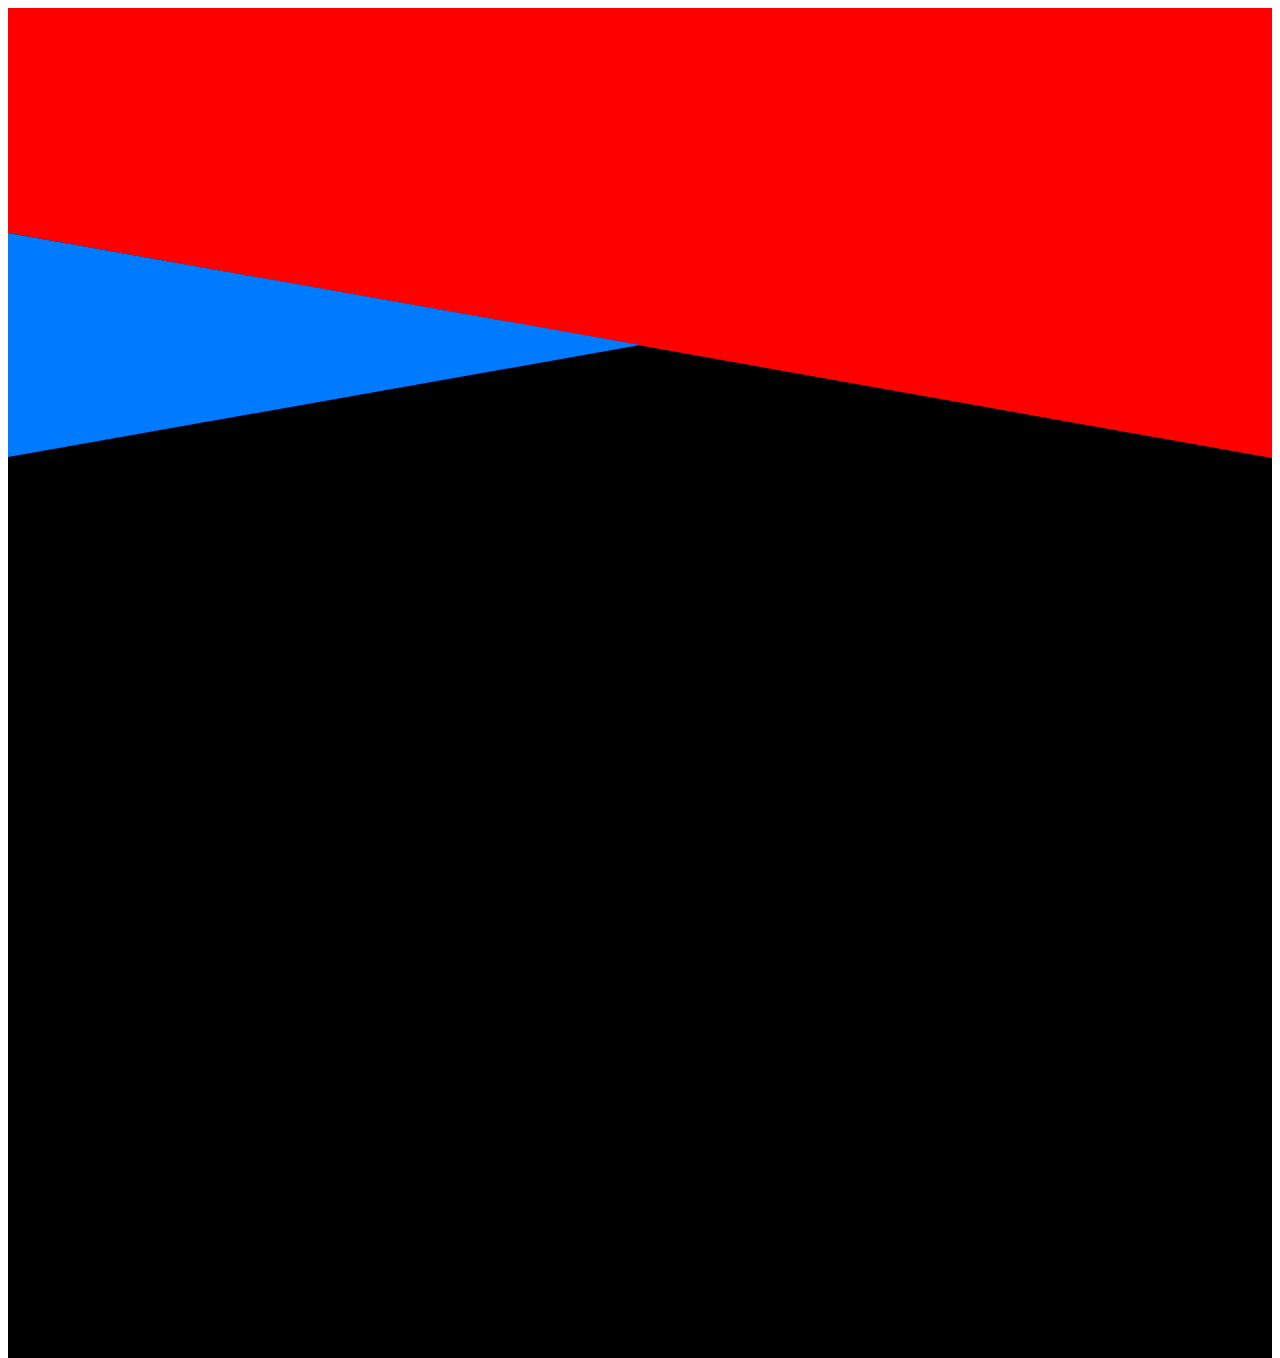
==== www/vertical.html @ 4472ad2d "Vertical" ====
<!doctype html>
<html lang="en" class="h-100">
<head>
    <meta charset="utf-8">
    <meta name="viewport" content="width=device-width, initial-scale=1, shrink-to-fit=no">
        <title>Hello, world!</title>
       <style>
html,body{
height: 100%;
}
.top{
height:25%;
background-color:red;
}
.triangle_group{
height:25%;
width:100%;
position:relative;
}
.triangle1{
width: 0;
height: 0;
border-style: solid;
border-color: transparent red transparent transparent;
position:absolute;
}
.triangle2{
width: 0;
height: 0;
border-style: solid;
border-width: 50px 0 50px 200px;
position:absolute;
border-color: transparent transparent transparent #007bff;;
}
.triangle3{width: 0;
height: 0;
border-style: solid;
border-color: transparent transparent bkack transparent
}
.down{
width:100%;
height:100%;
background-color:black;
}

      </style>
</head>
<body>
<div class="top"></div>
<div class="triangle_group">
    <div class="triangle1"></div>
    <div class="triangle2"></div>
    <div class="triangle3"></div>
</div>
<div class="down"></div>
</body>
<script src="js/jquery-3.3.1.min.js"></script>
<script>
$(document).ready(function(){
	var height_for_triangle = $('.triangle_group').height();
	var width_for_triangle = $('.triangle_group').width();
$('.triangle1').css('border-width', '0 ' + width_for_triangle+'px ' + height_for_triangle + 'px 0');
var css =  height_for_triangle/2+'px 0px '+height_for_triangle/2+'px ' + width_for_triangle/2+ 'px';


$('.triangle2').css('border-width', css)
css =  '0px '+ width_for_triangle/2+'px '+ height_for_triangle+ 'px '+width_for_triangle/2+'px ' ;
$('.triangle3').css('border-width', css)
})
</script>
</html>
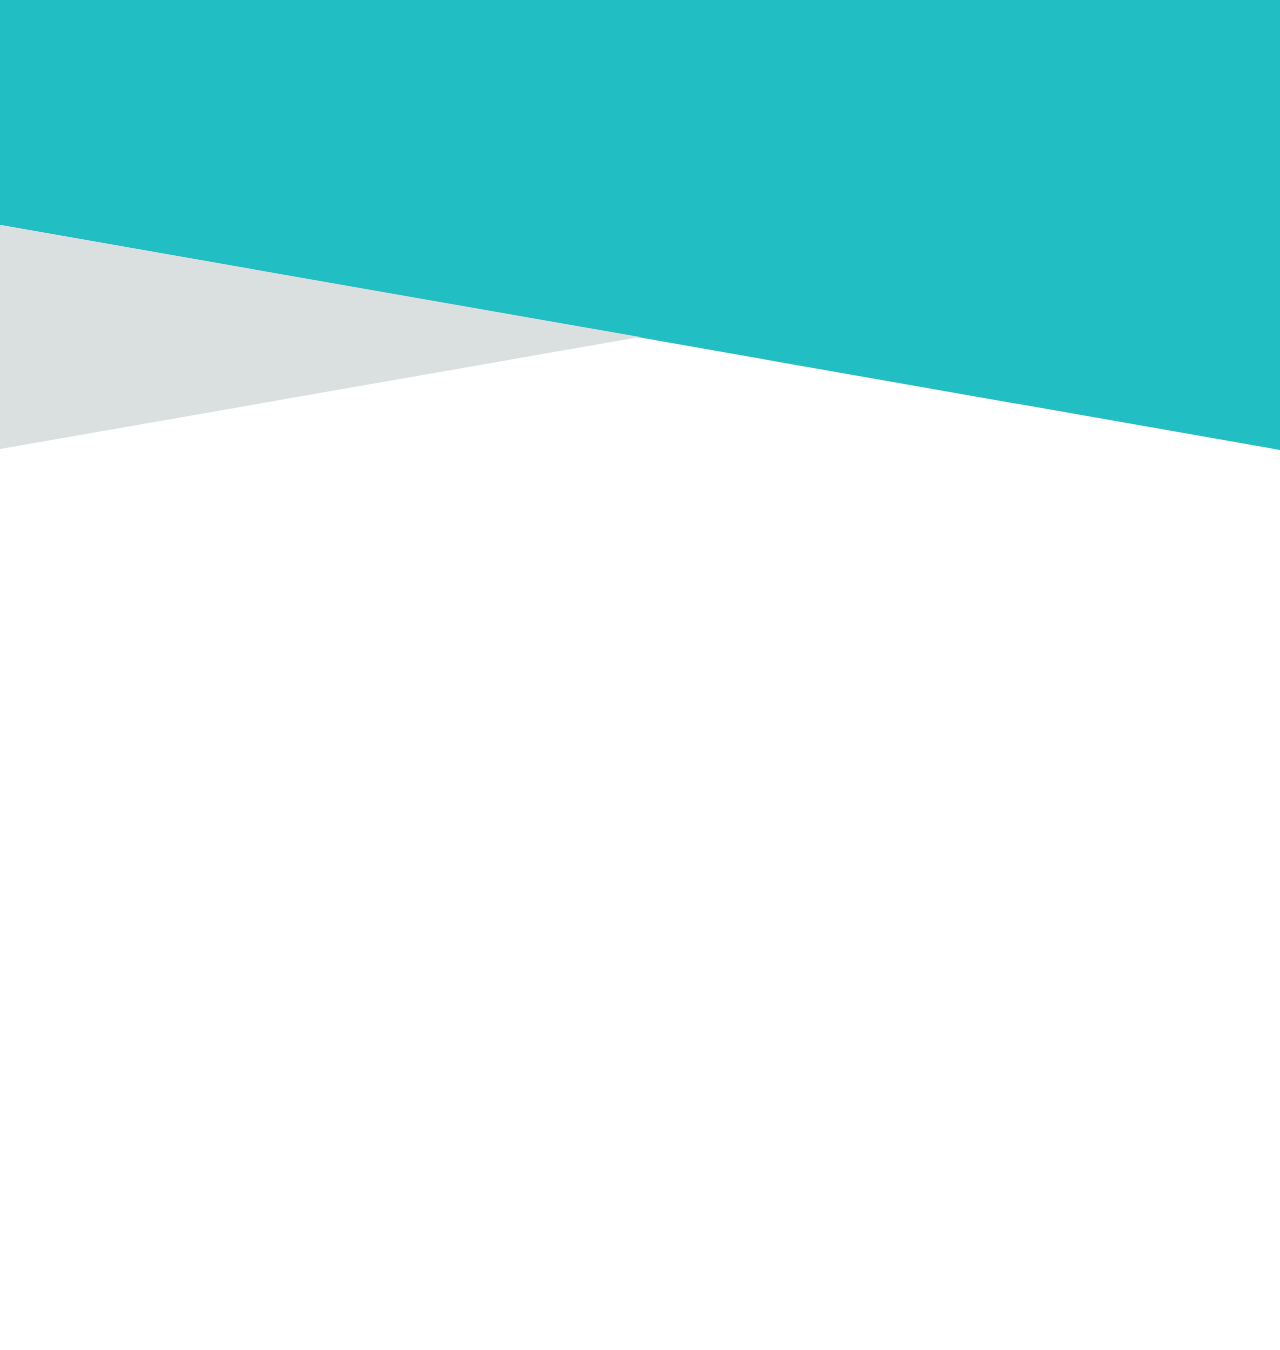
==== commit 5f6b9758: "Second part vertical" ====
--- a/www/vertical.html
+++ b/www/vertical.html
@@ -3,6 +3,7 @@
 <head>
     <meta charset="utf-8">
     <meta name="viewport" content="width=device-width, initial-scale=1, shrink-to-fit=no">
+    <link rel="stylesheet" href="css/normalize.css">
         <title>Hello, world!</title>
        <style>
 html,body{
@@ -10,7 +11,7 @@
 }
 .top{
 height:25%;
-background-color:red;
+background-color:#21BEC4;
 }
 .triangle_group{
 height:25%;
@@ -21,7 +22,7 @@
 width: 0;
 height: 0;
 border-style: solid;
-border-color: transparent red transparent transparent;
+border-color: transparent #21BEC4 transparent transparent;
 position:absolute;
 }
 .triangle2{
@@ -30,18 +31,60 @@
 border-style: solid;
 border-width: 50px 0 50px 200px;
 position:absolute;
-border-color: transparent transparent transparent #007bff;;
+border-color: transparent transparent transparent #DADFE0;
 }
 .triangle3{width: 0;
 height: 0;
 border-style: solid;
-border-color: transparent transparent bkack transparent
+border-color: transparent transparent white transparent
 }
 .down{
 width:100%;
 height:100%;
-background-color:black;
+background-color:white;
 }
+
+.hexagon {
+    overflow: hidden;
+    visibility: hidden;
+    -webkit-transform: rotate(120deg);
+       -moz-transform: rotate(120deg);
+        -ms-transform: rotate(120deg);
+         -o-transform: rotate(120deg);
+            transform: rotate(120deg);
+    cursor: pointer;
+    }
+.hexagon-in1 {
+    overflow: hidden;
+    width: 100%;
+    height: 100%;
+    -webkit-transform: rotate(-60deg);
+       -moz-transform: rotate(-60deg);
+        -ms-transform: rotate(-60deg);
+         -o-transform: rotate(-60deg);
+            transform: rotate(-60deg);
+    }
+.hexagon-in2 {
+    width: 100%;
+    height: 100%;
+    background-repeat: no-repeat;
+    background-position: 50%;
+    background-image: url(http://placekitten.com/240/240);
+    visibility: visible;
+    -webkit-transform: rotate(-60deg);
+       -moz-transform: rotate(-60deg);
+        -ms-transform: rotate(-60deg);
+         -o-transform: rotate(-60deg);
+            transform: rotate(-60deg);
+    }
+.hexagon-in2:hover {
+    background-image: url(http://placekitten.com/241/241);
+    }
+.hexagon2 {
+    width: 200px;
+    height: 400px;
+    margin: -74% 0 0 20%
+    }
 
       </style>
 </head>
@@ -51,8 +94,15 @@
     <div class="triangle1"></div>
     <div class="triangle2"></div>
     <div class="triangle3"></div>
+     <div class="hexagon hexagon2">
+<div class="hexagon-in1">
+<div class="hexagon-in2"></div>
 </div>
-<div class="down"></div>
+</div>
+
+</div>
+<div class="down">
+</div>
 </body>
 <script src="js/jquery-3.3.1.min.js"></script>
 <script>
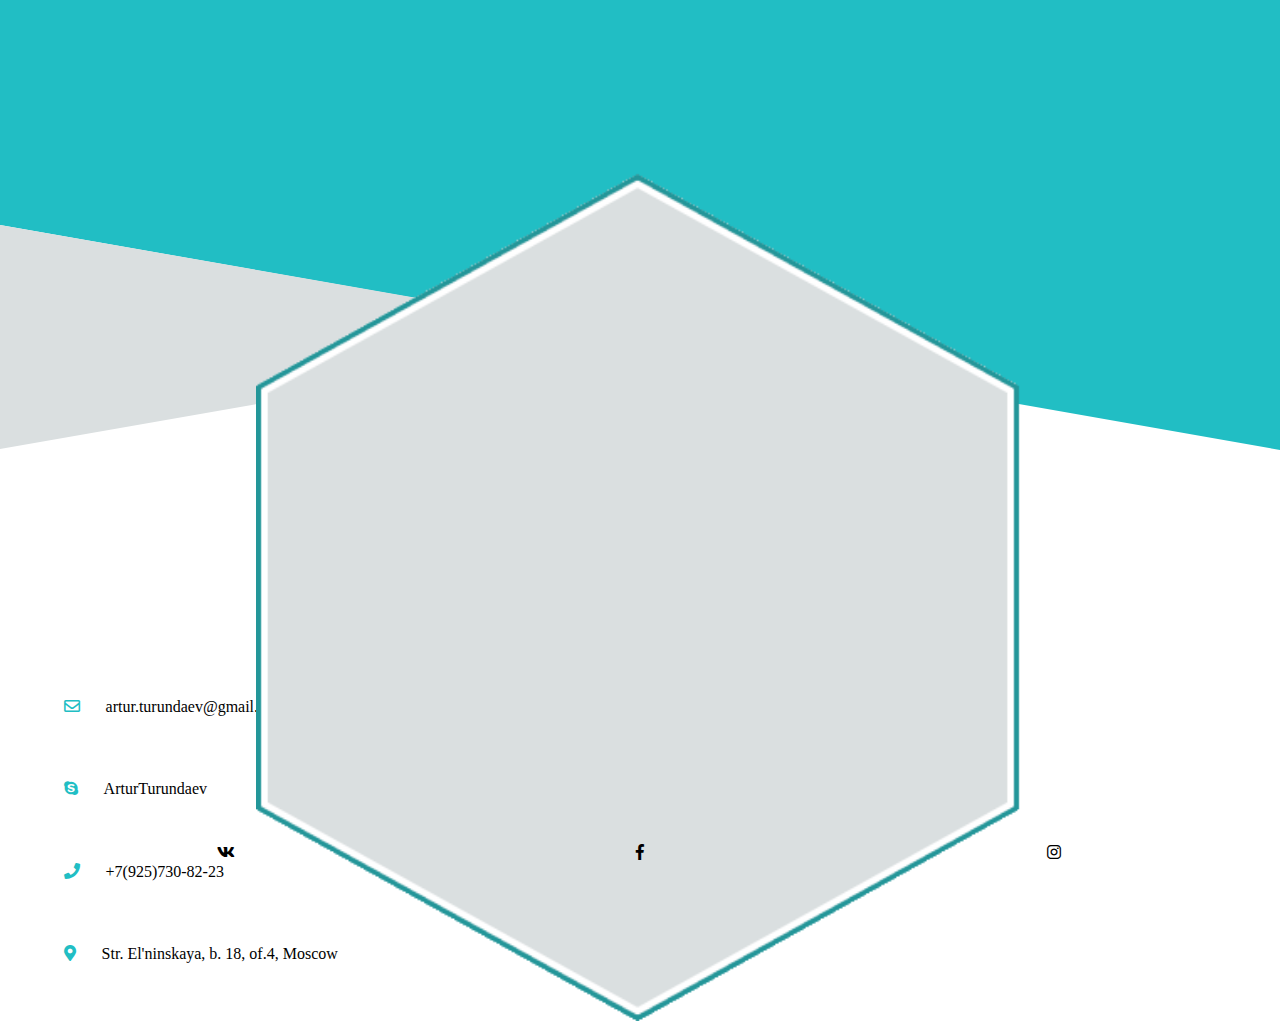
==== commit 2c2ef320: "завешил разработку" ====
--- a/www/vertical.html
+++ b/www/vertical.html
@@ -4,8 +4,34 @@
     <meta charset="utf-8">
     <meta name="viewport" content="width=device-width, initial-scale=1, shrink-to-fit=no">
     <link rel="stylesheet" href="css/normalize.css">
+    <link rel="stylesheet" href="fontawesome/css/all.css"  rel="stylesheet">
         <title>Hello, world!</title>
        <style>
+       @font-face {
+    font-family: Oranienbaum; /* Имя шрифта */
+    src: url(fonts/Oranienbaum.ttf); /* Путь к файлу со шрифтом */
+   }
+   @font-face {
+    font-family: RonduitCapitals; /* Имя шрифта */
+    src: url(fonts/RonduitCapitals-Light.otf); /* Путь к файлу со шрифтом */
+   }
+   @font-face {
+    font-family: Bicubik; /* Имя шрифта */
+    src: url(fonts/Bicubik.ttf); /* Путь к файлу со шрифтом */
+   }
+   @font-face {
+    font-family: Highliner_bold; /* Имя шрифта */
+    src: url(fonts/Highliner_bold.otf); /* Путь к файлу со шрифтом */
+   }
+   @font-face {
+    font-family: Highliner_light; /* Имя шрифта */
+    src: url(fonts/Highliner_light.otf); /* Путь к файлу со шрифтом */
+   }
+   @font-face {
+    font-family: Highliner_regular; /* Имя шрифта */
+    src: url(fonts/Highliner_regular.otf); /* Путь к файлу со шрифтом */
+   }
+   
 html,body{
 height: 100%;
 }
@@ -17,6 +43,7 @@
 height:25%;
 width:100%;
 position:relative;
+margin-bottom: 10%;
 }
 .triangle1{
 width: 0;
@@ -40,53 +67,47 @@
 }
 .down{
 width:100%;
-height:100%;
+height:40%;
 background-color:white;
 }
+.me {
+    left: 20%;
+    position: absolute;
+    width: 60%;
+    top: -25%;
+}
+ a {
+    text-decoration:none;
+    color: inherit;
+}
+.contact >a>i {
+            padding: 5% 2% 0 5%;
+            color: #21BEC4;
+        }
+        .fio {
+            font-size: 30px;
+            text-align: center;
+        }
+        .position {
+            font-size: 22px;
+            margin-top: -4px;
+            text-align: center;
+        }
+        .social {
+                    position: absolute;
+    bottom: 0;
+    height: 7%;
+    width: 100%;
+    text-align: center;
+    line-height: 200%;
+            }
+            .social a {
+                display: inline-block;
+                width: 32%;
+                height: 100%
+            }
 
-.hexagon {
-    overflow: hidden;
-    visibility: hidden;
-    -webkit-transform: rotate(120deg);
-       -moz-transform: rotate(120deg);
-        -ms-transform: rotate(120deg);
-         -o-transform: rotate(120deg);
-            transform: rotate(120deg);
-    cursor: pointer;
-    }
-.hexagon-in1 {
-    overflow: hidden;
-    width: 100%;
-    height: 100%;
-    -webkit-transform: rotate(-60deg);
-       -moz-transform: rotate(-60deg);
-        -ms-transform: rotate(-60deg);
-         -o-transform: rotate(-60deg);
-            transform: rotate(-60deg);
-    }
-.hexagon-in2 {
-    width: 100%;
-    height: 100%;
-    background-repeat: no-repeat;
-    background-position: 50%;
-    background-image: url(http://placekitten.com/240/240);
-    visibility: visible;
-    -webkit-transform: rotate(-60deg);
-       -moz-transform: rotate(-60deg);
-        -ms-transform: rotate(-60deg);
-         -o-transform: rotate(-60deg);
-            transform: rotate(-60deg);
-    }
-.hexagon-in2:hover {
-    background-image: url(http://placekitten.com/241/241);
-    }
-.hexagon2 {
-    width: 200px;
-    height: 400px;
-    margin: -74% 0 0 20%
-    }
-
-      </style>
+</style>
 </head>
 <body>
 <div class="top"></div>
@@ -94,14 +115,23 @@
     <div class="triangle1"></div>
     <div class="triangle2"></div>
     <div class="triangle3"></div>
-     <div class="hexagon hexagon2">
-<div class="hexagon-in1">
-<div class="hexagon-in2"></div>
-</div>
-</div>
-
+    <img class="me" src="image/me4.png"/>
 </div>
 <div class="down">
+    <div class="fio">Турундаев Артур</div>
+    <div class="position">full-stack разработчик</div>
+    <div class="contact">
+        <a href="mailto:youremailaddress"><i class="far fa-envelope"></i>artur.turundaev@gmail.com</a><br/>
+        <a href="skype:ArturTurundaev?call"><i class="fab fa-skype"></i>ArturTurundaev</a><br/>
+        <a href="tel:+15555551212"><i class="fas fa-phone"></i>+7(925)730-82-23</a><br/>
+        <a href="https://goo.gl/maps/hsDbWYCiibw"><i class="fas fa-map-marker-alt"></i>Str. El'ninskaya, b. 18, of.4, Moscow</a><br/>
+    </div>
+     <div class="social">
+                <a href="vk.com/turundaev" class="element"><i class="fab fa-vk"></i></a>
+                <a href="facebook.com/turundaev" class="element"><i class="fab fa-facebook-f"></i></a>
+                <a href="instagram.com/arturundaev" class="element"><i class="fab fa-instagram"></i></a>
+
+    </div>
 </div>
 </body>
 <script src="js/jquery-3.3.1.min.js"></script>
